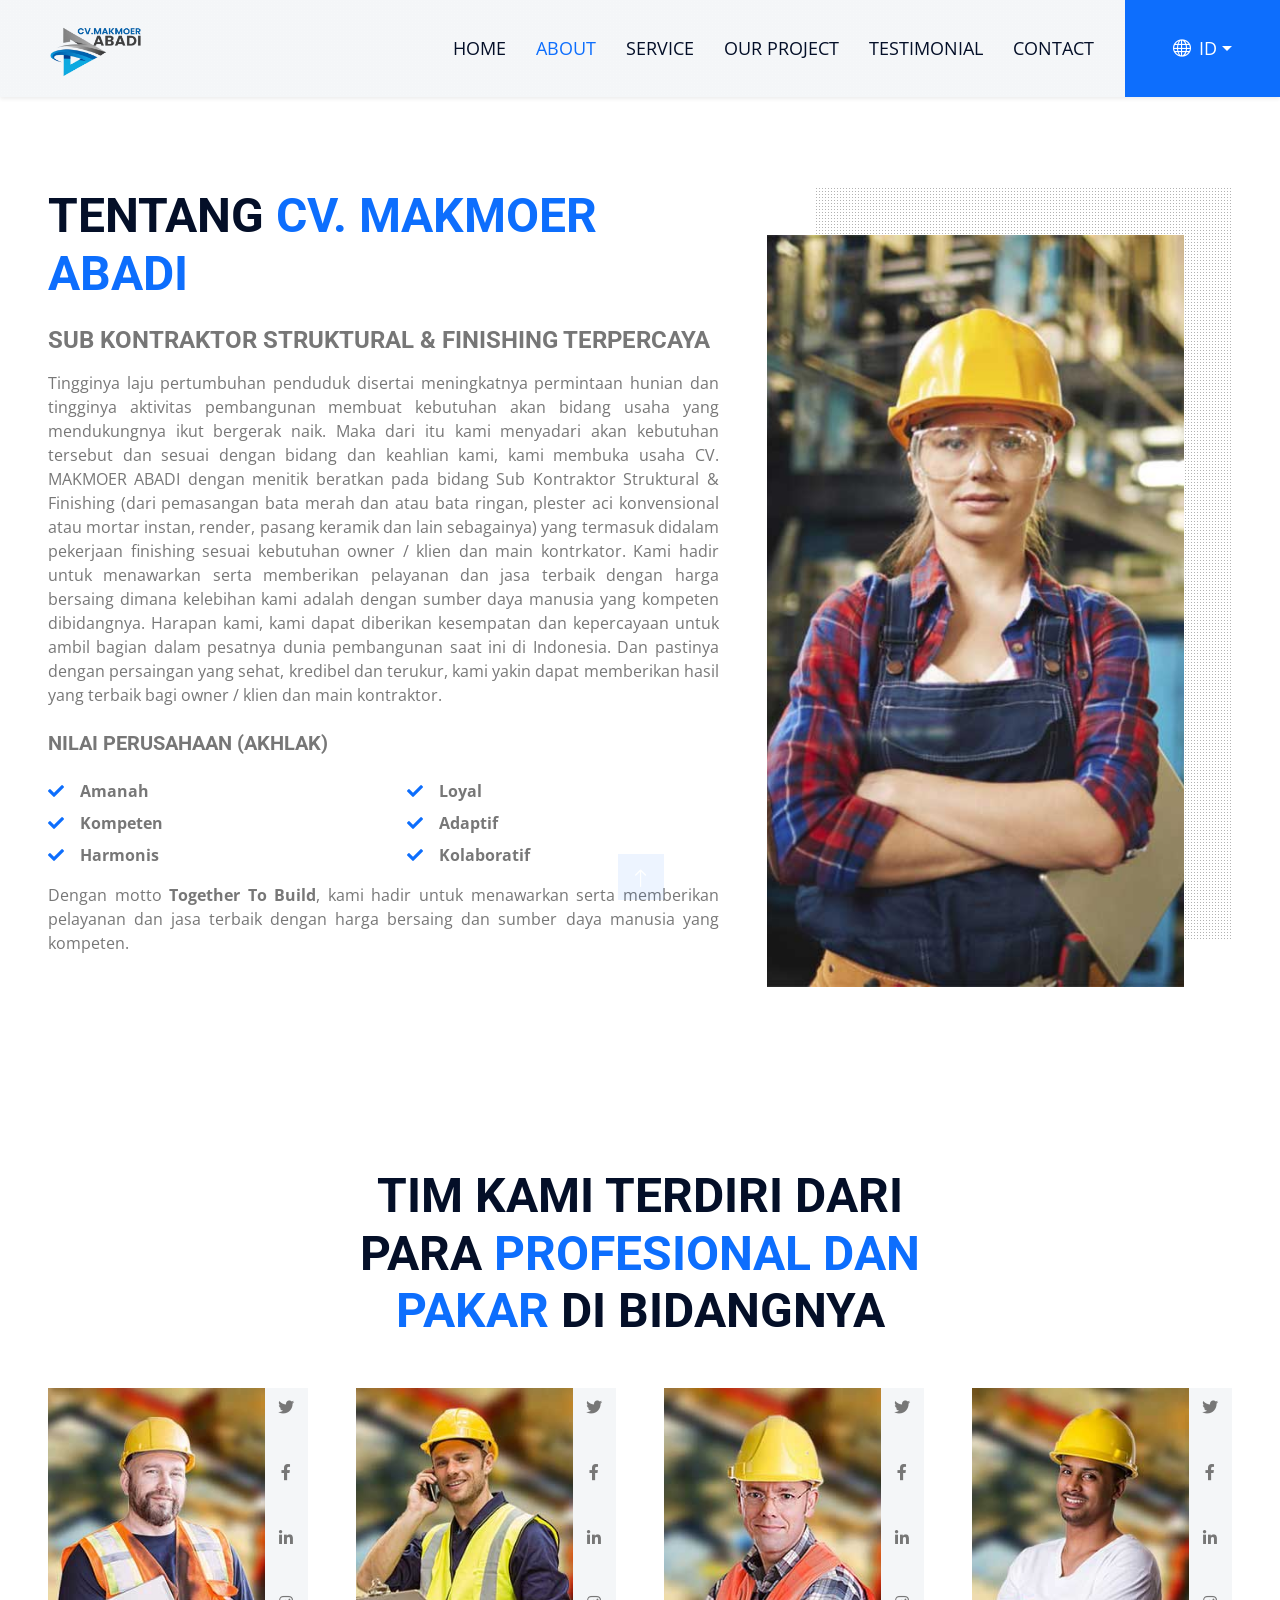
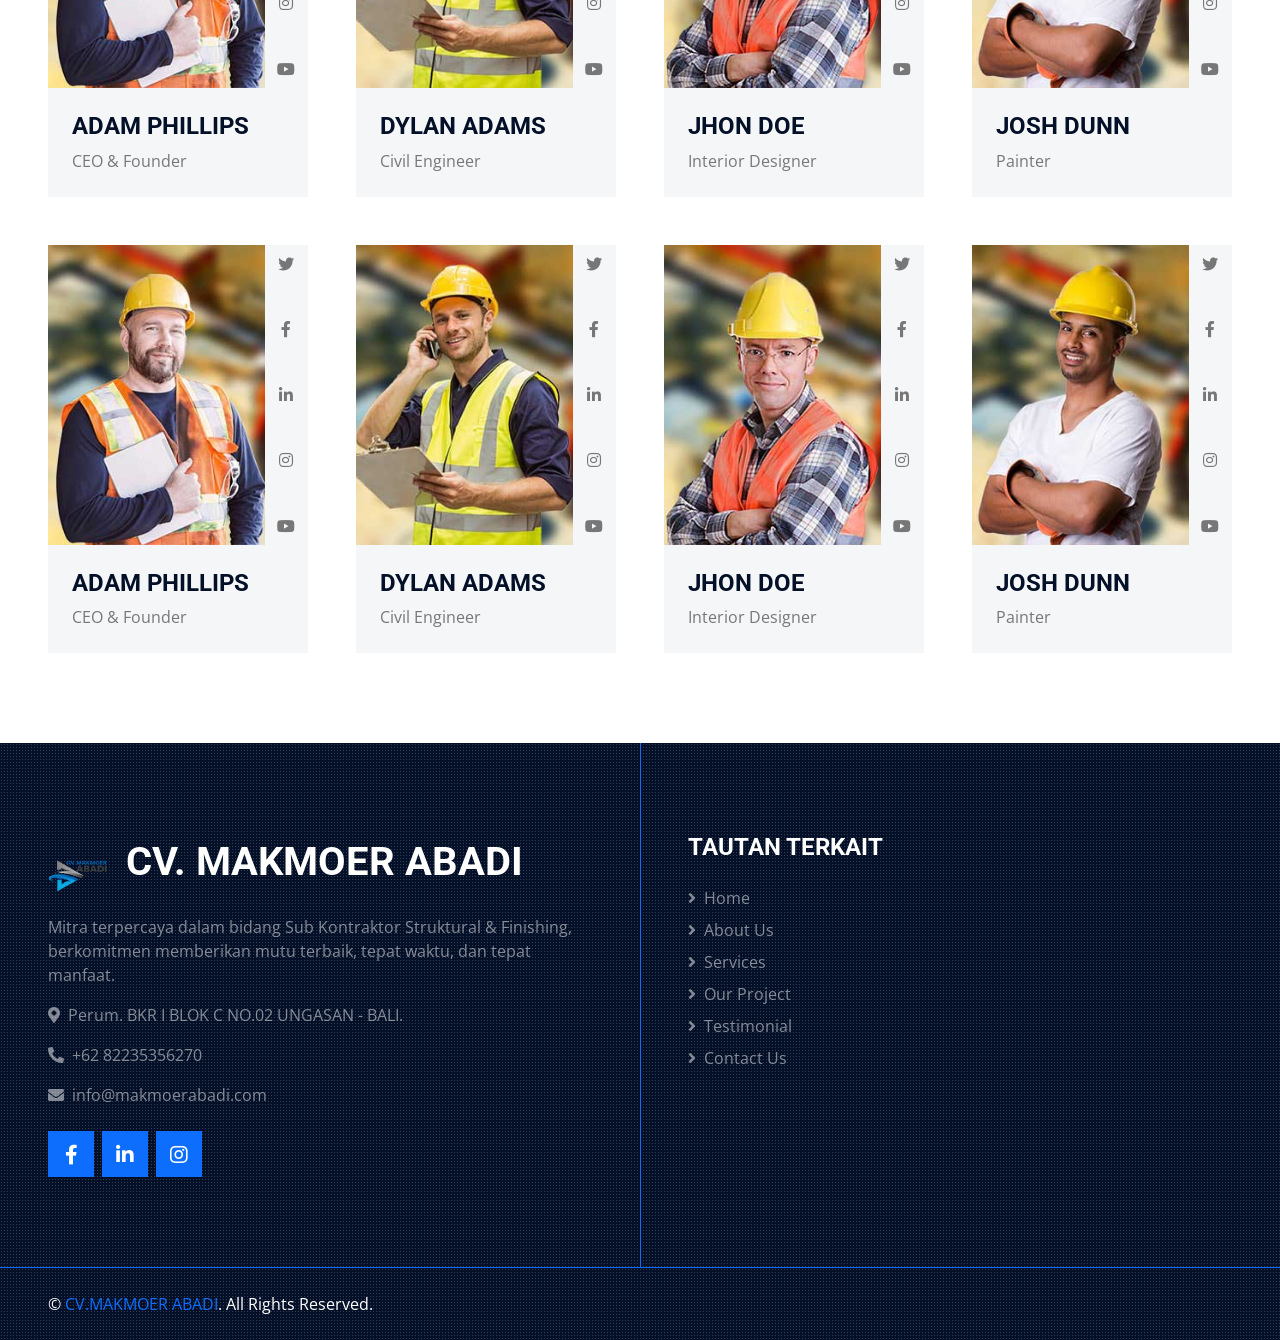
==== about.html @ 1a4a8485 "firt commit" ====
<!DOCTYPE html>
<html lang="en">

<head>
    <meta charset="utf-8">
    <title>WEBUILD -  Construction Company Website Template Free</title>
    <meta content="width=device-width, initial-scale=1.0" name="viewport">
    <meta content="Free HTML Templates" name="keywords">
    <meta content="Free HTML Templates" name="description">

    <!-- Favicon -->
    <link href="img/favicon.ico" rel="icon">

    <!-- Google Web Fonts -->
    <link rel="preconnect" href="https://fonts.gstatic.com">
    <link href="https://fonts.googleapis.com/css2?family=Open+Sans:wght@400;600&family=Roboto:wght@500;700&display=swap" rel="stylesheet"> 

    <!-- Icon Font Stylesheet -->
    <link href="https://cdnjs.cloudflare.com/ajax/libs/font-awesome/5.15.0/css/all.min.css" rel="stylesheet">
    <link href="https://cdn.jsdelivr.net/npm/bootstrap-icons@1.4.1/font/bootstrap-icons.css" rel="stylesheet">

    <!-- Libraries Stylesheet -->
    <link href="lib/owlcarousel/assets/owl.carousel.min.css" rel="stylesheet">
    <link href="lib/tempusdominus/css/tempusdominus-bootstrap-4.min.css" rel="stylesheet" />
    <link href="lib/lightbox/css/lightbox.min.css" rel="stylesheet">

    <!-- Customized Bootstrap Stylesheet -->
    <link href="css/bootstrap.min.css" rel="stylesheet">

    <!-- Template Stylesheet -->
    <link href="css/style.css" rel="stylesheet">
</head>

<body>
    <!-- Navbar Start -->
    <div class="container-fluid sticky-top bg-light bg-light-radial shadow-sm px-5 pe-lg-0">
        <nav class="navbar navbar-expand-lg bg-light bg-light-radial navbar-light py-3 py-lg-0">
            <a href="index.html" class="navbar-brand">
                <img src="img/logo.png" alt="Logo CV. MAKMOER ABADI" style="max-height: 80px; padding: 1px; border-radius: 2px;">
            </a>
            <button class="navbar-toggler" type="button" data-bs-toggle="collapse" data-bs-target="#navbarCollapse">
                <span class="navbar-toggler-icon"></span>
            </button>
            <div class="collapse navbar-collapse" id="navbarCollapse">
                <div class="navbar-nav ms-auto py-0">
                    <a href="index.html" class="nav-item nav-link">Home</a>
                    <a href="about.html" class="nav-item nav-link active">About</a>
                    <a href="service.html" class="nav-item nav-link">Service</a>
                    <a href="project.html" class="nav-item nav-link">Our Project</a>
                    <a href="testimonial.html" class="nav-item nav-link">Testimonial</a>
                    <a href="contact.html" class="nav-item nav-link">Contact</a>
                    <div class="nav-item dropdown ms-lg-3">
                        <a href="#" class="nav-link dropdown-toggle bg-primary text-white px-2 px-lg-5 mt-2 mt-lg-0 d-flex align-items-center justify-content-start justify-content-lg-center" data-bs-toggle="dropdown" style="display: flex; align-items: center; height: 100%;">
                            <i class="bi bi-globe me-2"></i> <span id="active-lang">ID</span>
                        </a>
                        <div class="dropdown-menu dropdown-menu-end m-0">
                            <!-- Fungsi onclick akan memicu JavaScript di bawah -->
                            <a href="javascript:void(0);" class="dropdown-item" onclick="restoreOriginal('ID')">ID - Indonesia</a>
                            <a href="javascript:void(0);" class="dropdown-item" onclick="translateToEnglish('EN')">EN - English</a>
                        </div>
                    </div>
                </div>
            </div>
        </nav>
    </div>
    <!-- Navbar End -->


    <!-- About Start -->
    <div class="container-fluid py-6 px-5">
        <div class="row g-5">
            <div class="col-lg-7">
                <h1 class="display-5 text-uppercase mb-4">TENTANG <span class="text-primary d-block d-md-inline">CV. MAKMOER ABADI</span></h1>
                <h4 class="text-uppercase mb-3 text-body">Sub Kontraktor Struktural & Finishing Terpercaya</h4>
                <p style="text-align: justify;">Tingginya laju pertumbuhan penduduk disertai meningkatnya permintaan hunian dan tingginya
                    aktivitas pembangunan membuat kebutuhan akan bidang usaha yang mendukungnya ikut
                    bergerak naik. Maka dari itu kami menyadari akan kebutuhan tersebut dan sesuai dengan bidang
                    dan keahlian kami, kami membuka usaha CV. MAKMOER ABADI dengan menitik beratkan pada
                    bidang Sub Kontraktor Struktural & Finishing (dari pemasangan bata merah dan atau bata
                    ringan, plester aci konvensional atau mortar instan, render, pasang keramik dan lain sebagainya)
                    yang termasuk didalam pekerjaan finishing sesuai kebutuhan owner / klien dan main kontrkator.
                    Kami hadir untuk menawarkan serta memberikan pelayanan dan jasa terbaik dengan harga
                    bersaing dimana kelebihan kami adalah dengan sumber daya manusia yang kompeten
                    dibidangnya. Harapan kami, kami dapat diberikan kesempatan dan kepercayaan untuk ambil
                    bagian dalam pesatnya dunia pembangunan saat ini di Indonesia. Dan pastinya dengan
                    persaingan yang sehat, kredibel dan terukur, kami yakin dapat memberikan hasil yang terbaik
                    bagi owner / klien dan main kontraktor.</p>
                <h5 class="text-uppercase mb-3 mt-4 text-body">Nilai Perusahaan (AKHLAK)</h5>
                <div class="row gx-5 py-2">
                    <div class="col-sm-6 mb-2">
                        <p class="fw-bold mb-2"><i class="fa fa-check text-primary me-3"></i>Amanah</p>
                        <p class="fw-bold mb-2"><i class="fa fa-check text-primary me-3"></i>Kompeten</p>
                        <p class="fw-bold mb-2"><i class="fa fa-check text-primary me-3"></i>Harmonis</p>
                    </div>
                    <div class="col-sm-6 mb-2">
                        <p class="fw-bold mb-2"><i class="fa fa-check text-primary me-3"></i>Loyal</p>
                        <p class="fw-bold mb-2"><i class="fa fa-check text-primary me-3"></i>Adaptif</p>
                        <p class="fw-bold mb-2"><i class="fa fa-check text-primary me-3"></i>Kolaboratif</p>
                    </div>
                    <p class="mb-4" style="text-align: justify;">Dengan motto <strong>Together To Build</strong>, kami hadir untuk menawarkan serta memberikan pelayanan dan jasa terbaik dengan harga bersaing dan sumber daya manusia yang kompeten.</p>
                </div>
            </div>
            <div class="col-lg-5 pb-5" style="min-height: 400px;">
                <div class="position-relative bg-dark-radial h-100 ms-5">
                    <img class="position-absolute w-100 h-100 mt-5 ms-n5" src="img/about.jpg" style="object-fit: cover;">
                </div>
            </div>
        </div>
    </div>
    <!-- About End -->


    <!-- Team Start -->
    <div class="container-fluid py-6 px-5">
        <div class="text-center mx-auto mb-5" style="max-width: 600px;">
            <h1 class="display-5 text-uppercase mb-4">Tim Kami Terdiri dari Para <span class="text-primary">Profesional dan Pakar</span> di Bidangnya</h1>
        </div>
        <div class="row g-5">
            <div class="col-xl-3 col-lg-4 col-md-6">
                <div class="row g-0">
                    <div class="col-10" style="min-height: 300px;">
                        <div class="position-relative h-100">
                            <img class="position-absolute w-100 h-100" src="img/team-1.jpg" style="object-fit: cover;">
                        </div>
                    </div>
                    <div class="col-2">
                        <div class="h-100 d-flex flex-column align-items-center justify-content-between bg-light">
                            <a class="btn" href="#"><i class="fab fa-twitter"></i></a>
                            <a class="btn" href="#"><i class="fab fa-facebook-f"></i></a>
                            <a class="btn" href="#"><i class="fab fa-linkedin-in"></i></a>
                            <a class="btn" href="#"><i class="fab fa-instagram"></i></a>
                            <a class="btn" href="#"><i class="fab fa-youtube"></i></a>
                        </div>
                    </div>
                    <div class="col-12">
                        <div class="bg-light p-4">
                            <h4 class="text-uppercase">Adam Phillips</h4>
                            <span>CEO & Founder</span>
                        </div>
                    </div>
                </div>
            </div>
            <div class="col-xl-3 col-lg-4 col-md-6">
                <div class="row g-0">
                    <div class="col-10" style="min-height: 300px;">
                        <div class="position-relative h-100">
                            <img class="position-absolute w-100 h-100" src="img/team-2.jpg" style="object-fit: cover;">
                        </div>
                    </div>
                    <div class="col-2">
                        <div class="h-100 d-flex flex-column align-items-center justify-content-between bg-light">
                            <a class="btn" href="#"><i class="fab fa-twitter"></i></a>
                            <a class="btn" href="#"><i class="fab fa-facebook-f"></i></a>
                            <a class="btn" href="#"><i class="fab fa-linkedin-in"></i></a>
                            <a class="btn" href="#"><i class="fab fa-instagram"></i></a>
                            <a class="btn" href="#"><i class="fab fa-youtube"></i></a>
                        </div>
                    </div>
                    <div class="col-12">
                        <div class="bg-light p-4">
                            <h4 class="text-uppercase">Dylan Adams</h4>
                            <span>Civil Engineer</span>
                        </div>
                    </div>
                </div>
            </div>
            <div class="col-xl-3 col-lg-4 col-md-6">
                <div class="row g-0">
                    <div class="col-10" style="min-height: 300px;">
                        <div class="position-relative h-100">
                            <img class="position-absolute w-100 h-100" src="img/team-3.jpg" style="object-fit: cover;">
                        </div>
                    </div>
                    <div class="col-2">
                        <div class="h-100 d-flex flex-column align-items-center justify-content-between bg-light">
                            <a class="btn" href="#"><i class="fab fa-twitter"></i></a>
                            <a class="btn" href="#"><i class="fab fa-facebook-f"></i></a>
                            <a class="btn" href="#"><i class="fab fa-linkedin-in"></i></a>
                            <a class="btn" href="#"><i class="fab fa-instagram"></i></a>
                            <a class="btn" href="#"><i class="fab fa-youtube"></i></a>
                        </div>
                    </div>
                    <div class="col-12">
                        <div class="bg-light p-4">
                            <h4 class="text-uppercase">Jhon Doe</h4>
                            <span>Interior Designer</span>
                        </div>
                    </div>
                </div>
            </div>
            <div class="col-xl-3 col-lg-4 col-md-6">
                <div class="row g-0">
                    <div class="col-10" style="min-height: 300px;">
                        <div class="position-relative h-100">
                            <img class="position-absolute w-100 h-100" src="img/team-4.jpg" style="object-fit: cover;">
                        </div>
                    </div>
                    <div class="col-2">
                        <div class="h-100 d-flex flex-column align-items-center justify-content-between bg-light">
                            <a class="btn" href="#"><i class="fab fa-twitter"></i></a>
                            <a class="btn" href="#"><i class="fab fa-facebook-f"></i></a>
                            <a class="btn" href="#"><i class="fab fa-linkedin-in"></i></a>
                            <a class="btn" href="#"><i class="fab fa-instagram"></i></a>
                            <a class="btn" href="#"><i class="fab fa-youtube"></i></a>
                        </div>
                    </div>
                    <div class="col-12">
                        <div class="bg-light p-4">
                            <h4 class="text-uppercase">Josh Dunn</h4>
                            <span>Painter</span>
                        </div>
                    </div>
                </div>
            </div>
            <div class="col-xl-3 col-lg-4 col-md-6">
                <div class="row g-0">
                    <div class="col-10" style="min-height: 300px;">
                        <div class="position-relative h-100">
                            <img class="position-absolute w-100 h-100" src="img/team-1.jpg" style="object-fit: cover;">
                        </div>
                    </div>
                    <div class="col-2">
                        <div class="h-100 d-flex flex-column align-items-center justify-content-between bg-light">
                            <a class="btn" href="#"><i class="fab fa-twitter"></i></a>
                            <a class="btn" href="#"><i class="fab fa-facebook-f"></i></a>
                            <a class="btn" href="#"><i class="fab fa-linkedin-in"></i></a>
                            <a class="btn" href="#"><i class="fab fa-instagram"></i></a>
                            <a class="btn" href="#"><i class="fab fa-youtube"></i></a>
                        </div>
                    </div>
                    <div class="col-12">
                        <div class="bg-light p-4">
                            <h4 class="text-uppercase">Adam Phillips</h4>
                            <span>CEO & Founder</span>
                        </div>
                    </div>
                </div>
            </div>
            <div class="col-xl-3 col-lg-4 col-md-6">
                <div class="row g-0">
                    <div class="col-10" style="min-height: 300px;">
                        <div class="position-relative h-100">
                            <img class="position-absolute w-100 h-100" src="img/team-2.jpg" style="object-fit: cover;">
                        </div>
                    </div>
                    <div class="col-2">
                        <div class="h-100 d-flex flex-column align-items-center justify-content-between bg-light">
                            <a class="btn" href="#"><i class="fab fa-twitter"></i></a>
                            <a class="btn" href="#"><i class="fab fa-facebook-f"></i></a>
                            <a class="btn" href="#"><i class="fab fa-linkedin-in"></i></a>
                            <a class="btn" href="#"><i class="fab fa-instagram"></i></a>
                            <a class="btn" href="#"><i class="fab fa-youtube"></i></a>
                        </div>
                    </div>
                    <div class="col-12">
                        <div class="bg-light p-4">
                            <h4 class="text-uppercase">Dylan Adams</h4>
                            <span>Civil Engineer</span>
                        </div>
                    </div>
                </div>
            </div>
            <div class="col-xl-3 col-lg-4 col-md-6">
                <div class="row g-0">
                    <div class="col-10" style="min-height: 300px;">
                        <div class="position-relative h-100">
                            <img class="position-absolute w-100 h-100" src="img/team-3.jpg" style="object-fit: cover;">
                        </div>
                    </div>
                    <div class="col-2">
                        <div class="h-100 d-flex flex-column align-items-center justify-content-between bg-light">
                            <a class="btn" href="#"><i class="fab fa-twitter"></i></a>
                            <a class="btn" href="#"><i class="fab fa-facebook-f"></i></a>
                            <a class="btn" href="#"><i class="fab fa-linkedin-in"></i></a>
                            <a class="btn" href="#"><i class="fab fa-instagram"></i></a>
                            <a class="btn" href="#"><i class="fab fa-youtube"></i></a>
                        </div>
                    </div>
                    <div class="col-12">
                        <div class="bg-light p-4">
                            <h4 class="text-uppercase">Jhon Doe</h4>
                            <span>Interior Designer</span>
                        </div>
                    </div>
                </div>
            </div>
            <div class="col-xl-3 col-lg-4 col-md-6">
                <div class="row g-0">
                    <div class="col-10" style="min-height: 300px;">
                        <div class="position-relative h-100">
                            <img class="position-absolute w-100 h-100" src="img/team-4.jpg" style="object-fit: cover;">
                        </div>
                    </div>
                    <div class="col-2">
                        <div class="h-100 d-flex flex-column align-items-center justify-content-between bg-light">
                            <a class="btn" href="#"><i class="fab fa-twitter"></i></a>
                            <a class="btn" href="#"><i class="fab fa-facebook-f"></i></a>
                            <a class="btn" href="#"><i class="fab fa-linkedin-in"></i></a>
                            <a class="btn" href="#"><i class="fab fa-instagram"></i></a>
                            <a class="btn" href="#"><i class="fab fa-youtube"></i></a>
                        </div>
                    </div>
                    <div class="col-12">
                        <div class="bg-light p-4">
                            <h4 class="text-uppercase">Josh Dunn</h4>
                            <span>Painter</span>
                        </div>
                    </div>
                </div>
            </div>
        </div>
    </div>
    <!-- Team End -->
    

    <!-- Footer Start -->
    <div class="footer container-fluid position-relative bg-dark bg-light-radial text-white-50 py-6 px-5">
        <div class="row g-5">
            <div class="col-lg-6 pe-lg-5">
                <a href="index.html" class="navbar-brand d-flex align-items-center">
                    <img src="img/logo.png" class="me-2 me-lg-3" alt="Logo CV. Makmoer Abadi" style="max-height: 50px; max-height: lg-100px; border-radius: 2px;">
                    <h1 class="text-white text-uppercase mb-4">CV. MAKMOER ABADI</h1>
                </a>
                <p>Mitra terpercaya dalam bidang Sub Kontraktor Struktural & Finishing, berkomitmen memberikan mutu terbaik, tepat waktu, dan tepat manfaat.</p>
                <p><i class="fa fa-map-marker-alt me-2"></i>Perum. BKR I BLOK C NO.02 UNGASAN - BALI.</p>
                <p><i class="fa fa-phone-alt me-2"></i>+62 82235356270</p>
                <p><i class="fa fa-envelope me-2"></i>info@makmoerabadi.com</p>
                <div class="d-flex justify-content-start mt-4">
                    <a class="btn btn-lg btn-primary btn-lg-square rounded-0 me-2" href="#"><i class="fab fa-facebook-f"></i></a>
                    <a class="btn btn-lg btn-primary btn-lg-square rounded-0 me-2" href="#"><i class="fab fa-linkedin-in"></i></a>
                    <a class="btn btn-lg btn-primary btn-lg-square rounded-0" href="#"><i class="fab fa-instagram"></i></a>
                </div>
            </div>
            <div class="col-lg-6 ps-lg-5">
                <div class="row g-5">
                    <div class="col-sm-6">
                        <h4 class="text-white text-uppercase mb-4">Tautan Terkait</h4>
                        <div class="d-flex flex-column justify-content-start">
                            <a class="text-white-50 mb-2" href="index.html"><i class="fa fa-angle-right me-2"></i>Home</a>
                            <a class="text-white-50 mb-2" href="about.html"><i class="fa fa-angle-right me-2"></i>About Us</a>
                            <a class="text-white-50 mb-2" href="service.html"><i class="fa fa-angle-right me-2"></i>Services</a>
                            <a class="text-white-50 mb-2" href="project.html"><i class="fa fa-angle-right me-2"></i>Our Project</a>
                            <a class="text-white-50 mb-2" href="testimonial.html"><i class="fa fa-angle-right me-2"></i>Testimonial</a>
                            <a class="text-white-50 mb-2" href="contact.html"><i class="fa fa-angle-right me-2"></i>Contact Us</a>
                        </div>
                    </div>
                </div>
            </div>
        </div>
    </div>
    <div class="container-fluid bg-dark bg-light-radial text-white border-top border-primary px-0">
        <div class="d-flex flex-column flex-md-row justify-content-between">
            <div class="py-4 px-5 text-center">
                <p class="mb-0">&copy; <a class="text-primary" >CV.MAKMOER ABADI</a>. All Rights Reserved.</p>
            </div>
        </div>
    </div>
    <!-- Footer End -->


    <!-- Back to Top -->
    <a href="#" class="btn btn-lg btn-primary btn-lg-square back-to-top"><i class="bi bi-arrow-up"></i></a>


    <!-- JavaScript Libraries -->
    <script src="https://code.jquery.com/jquery-3.4.1.min.js"></script>
    <script src="https://cdn.jsdelivr.net/npm/bootstrap@5.0.0/dist/js/bootstrap.bundle.min.js"></script>
    <script src="lib/easing/easing.min.js"></script>
    <script src="lib/waypoints/waypoints.min.js"></script>
    <script src="lib/owlcarousel/owl.carousel.min.js"></script>
    <script src="lib/tempusdominus/js/moment.min.js"></script>
    <script src="lib/tempusdominus/js/moment-timezone.min.js"></script>
    <script src="lib/tempusdominus/js/tempusdominus-bootstrap-4.min.js"></script>
    <script src="lib/isotope/isotope.pkgd.min.js"></script>
    <script src="lib/lightbox/js/lightbox.min.js"></script>

    <!-- Template Javascript -->
    <script src="js/main.js"></script>

    <!-- Wadah Google Translate (Disembunyikan) -->
    <div id="google_translate_element" style="display:none;"></div>

    <script type="text/javascript">
        // Inisialisasi Google Translate
        function googleTranslateElementInit() {
            new google.translate.TranslateElement({
                pageLanguage: 'id', 
                // HANYA sediakan bahasa Inggris (en) sebagai target terjemahan
                includedLanguages: 'en', 
                autoDisplay: false
            }, 'google_translate_element');
        }

        // Fungsi khusus untuk menerjemahkan ke Bahasa Inggris
        function translateToEnglish(langText) {
            document.getElementById('active-lang').innerText = langText;
            
            // Mencari elemen dropdown bawaan Google Translate dan mengubah nilainya ke 'en'
            var selectField = document.querySelector(".goog-te-combo");
            if(selectField) {
                selectField.value = 'en';
                selectField.dispatchEvent(new Event('change'));
            }
        }

        // Fungsi khusus untuk kembali ke Bahasa Indonesia (HTML Asli)
        function restoreOriginal(langText) {
            document.getElementById('active-lang').innerText = langText;
            
            // Cara paling ampuh mereset Google Translate ke HTML asli 
            // adalah dengan menghapus cookie 'googtrans'
            document.cookie = "googtrans=; expires=Thu, 01 Jan 1970 00:00:00 UTC; path=/;";
            document.cookie = "googtrans=; expires=Thu, 01 Jan 1970 00:00:00 UTC; path=/; domain=" + location.hostname + ";";
            
            // Memuat ulang halaman agar kembali bersih tanpa sisa script translate
            window.location.reload();
        }
    </script>

    <!-- Script eksternal Google Translate (Gunakan https agar tidak diblokir CORS) -->
    <script type="text/javascript" src="https://translate.google.com/translate_a/element.js?cb=googleTranslateElementInit"></script>
</body>

</html>
---- css/style.css ----
/********** Template CSS **********/
:root {
    /* --primary: #FD5D14; */
    --primary: #0d6efd;
    --secondary: #FDBE33;
    --light: #F4F6F8;
    --dark: #040F28;
}

.pt-6 {
    padding-top: 90px;
}

.pb-6 {
    padding-bottom: 90px;
}

.py-6 {
    padding-top: 90px;
    padding-bottom: 90px;
}

.btn {
    position: relative;
    font-weight: 600;
    text-transform: uppercase;
    transition: .5s;
}

.btn::after {
    position: absolute;
    content: "";
    width: 0;
    height: 5px;
    bottom: -1px;
    left: 50%;
    background: var(--primary);
    transition: .5s;
}

.btn.btn-primary::after {
    background: var(--dark);
}

.btn:hover::after,
.btn.active::after {
    width: 50%;
    left: 25%;
}

.btn-primary {
    color: #FFFFFF;
}

.btn-square {
    width: 36px;
    height: 36px;
}

.btn-sm-square {
    width: 28px;
    height: 28px;
}

.btn-lg-square {
    width: 46px;
    height: 46px;
}

.btn-square,
.btn-sm-square,
.btn-lg-square {
    padding-left: 0;
    padding-right: 0;
    text-align: center;
}

.back-to-top {
    position: fixed;
    display: none;
    left: 50%;
    bottom: 0;
    margin-left: -22px;
    border-radius: 0;
    z-index: 99;
}

.bg-dark-radial {
    background-image: -webkit-repeating-radial-gradient(center center, rgba(0, 0, 0, 0.3), rgba(0, 0, 0, 0.3) 1px, transparent 1px, transparent 100%);
    background-image: -moz-repeating-radial-gradient(center center, rgba(0, 0, 0, 0.3), rgba(0, 0, 0, 0.3) 1px, transparent 1px, transparent 100%);
    background-image: -ms-repeating-radial-gradient(center center, rgba(0, 0, 0, 0.3), rgba(0, 0, 0, 0.3) 1px, transparent 1px, transparent 100%);
    background-image: -o-repeating-radial-gradient(center center, rgba(0, 0, 0, 0.3), rgba(0, 0, 0, 0.3) 1px, transparent 1px, transparent 100%);
    background-image: repeating-radial-gradient(center center, rgba(0, 0, 0, 0.3), rgba(0, 0, 0, 0.3) 1px, transparent 1px, transparent 100%);
    background-size: 3px 3px;
}

.bg-light-radial {
    background-image: -webkit-repeating-radial-gradient(center center, rgba(256, 256, 256, 0.2), rgba(256, 256, 256, 0.2) 1px, transparent 1px, transparent 100%);
    background-image: -moz-repeating-radial-gradient(center center, rgba(256, 256, 256, 0.2), rgba(256, 256, 256, 0.2) 1px, transparent 1px, transparent 100%);
    background-image: -ms-repeating-radial-gradient(center center, rgba(256, 256, 256, 0.2), rgba(256, 256, 256, 0.2) 1px, transparent 1px, transparent 100%);
    background-image: -o-repeating-radial-gradient(center center, rgba(256, 256, 256, 0.2), rgba(256, 256, 256, 0.2) 1px, transparent 1px, transparent 100%);
    background-image: repeating-radial-gradient(center center, rgba(256, 256, 256, 0.2), rgba(256, 256, 256, 0.2) 1px, transparent 1px, transparent 100%);
    background-size: 3px 3px;
}

.navbar-dark .navbar-nav .nav-link {
    position: relative;
    padding: 35px 15px;
    font-size: 18px;
    text-transform: uppercase;
    color: var(--light);
    outline: none;
    transition: .5s;
}

.navbar-dark .navbar-nav .nav-link:hover,
.navbar-dark .navbar-nav .nav-link.active {
    color: var(--primary);
}

@media (max-width: 991.98px) {
    .navbar-dark .navbar-nav .nav-link  {
        margin-left: 0;
        padding: 10px 0;
    }
}

/* Pengaturan untuk Navbar Light (Background Putih) */
.navbar-light .navbar-nav .nav-link {
    position: relative;
    padding: 35px 15px;
    font-size: 18px;
    text-transform: uppercase;
    color: var(--dark);
    outline: none;
    transition: .5s;
}

.navbar-light .navbar-nav .nav-link:hover,
.navbar-light .navbar-nav .nav-link.active {
    color: var(--primary);
}

@media (max-width: 991.98px) {
    .navbar-light .navbar-nav .nav-link  {
        margin-left: 0;
        padding: 10px 0;
    }
}

.carousel-caption {
    top: 0;
    left: 0;
    right: 0;
    bottom: 0;
    background: rgba(4, 15, 40, .7);
    z-index: 1;
}

@media (max-width: 576px) {
    .carousel-caption h4 {
        font-size: 18px;
        font-weight: 500 !important;
    }

    .carousel-caption h1 {
        font-size: 30px;
        font-weight: 600 !important;
    }
}

.page-header {
    height: 300px;
    display: flex;
    flex-direction: column;
    align-items: center;
    justify-content: center;
    background: linear-gradient(rgba(4, 15, 40, .7), rgba(4, 15, 40, .7)), url(../img/carousel-1.jpg) center center no-repeat;
    background-size: cover;
}

.service-item .service-icon {
    margin-top: -50px;
    width: 100px;
    height: 100px;
    display: flex;
    align-items: center;
    justify-content: center;
    border-radius: 100px;
}

.service-item .service-icon i {
    transition: .2s;
}

.service-item:hover .service-icon i {
    font-size: 60px;
}

.portfolio-item {
    margin-bottom: 60px;
}

.portfolio-title {
    position: absolute;
    display: flex;
    flex-direction: column;
    justify-content: center;
    height: 120px;
    padding: 0 30px;
    right: 30px;
    left: 30px;
    bottom: -60px;
    background: #FFFFFF;
    z-index: 3;
}

.portfolio-btn {
    position: absolute;
    display: inline-block;
    top: 50%;
    left: 50%;
    margin-top: -60px;
    margin-left: -60px;
    font-size: 120px;
    line-height: 0;
    transition: .1s;
    transition-delay: .3s;
    z-index: 2;
    opacity: 0;
}

.portfolio-item:hover .portfolio-btn {
    opacity: 1;
}

.portfolio-box::before,
.portfolio-box::after {
    position: absolute;
    content: "";
    width: 0;
    height: 100%;
    top: 0;
    transition: .5s;
    z-index: 1;
    background: rgba(4, 15, 40, .7);
}

.portfolio-box::before {
    left: 0;
}

.portfolio-box::after {
    right: 0;
}

.portfolio-item:hover .portfolio-box::before {
    left: 0;
    width: 50%;
}

.portfolio-item:hover .portfolio-box::after {
    right: 0;
    width: 50%;
}

@media (min-width: 992px) {
    .testimonial,
    .contact-form {
        margin-left: -90px;
    }
}

@media (min-width: 992px) {
    .footer::after {
        position: absolute;
        content: "";
        width: 1px;
        height: 100%;
        top: 0;
        left: 50%;
        background: var(--primary)
    }
}

.footer-shape::before {
    position: absolute;
    content: "";
    width: 80px;
    height: 100%;
    top: 0;
    left: -40px;
    background: var(--primary);
    transform: skew(40deg);
}

/* Menyembunyikan top bar bawaan Google Translate */
body {
    top: 0 !important;
}
.skiptranslate iframe {
    display: none !important;
    visibility: hidden !important;
}
/* Menghilangkan efek highlight warna kuning dari Google Translate */
font font {
    background-color: transparent !important;
    box-shadow: none !important;
}
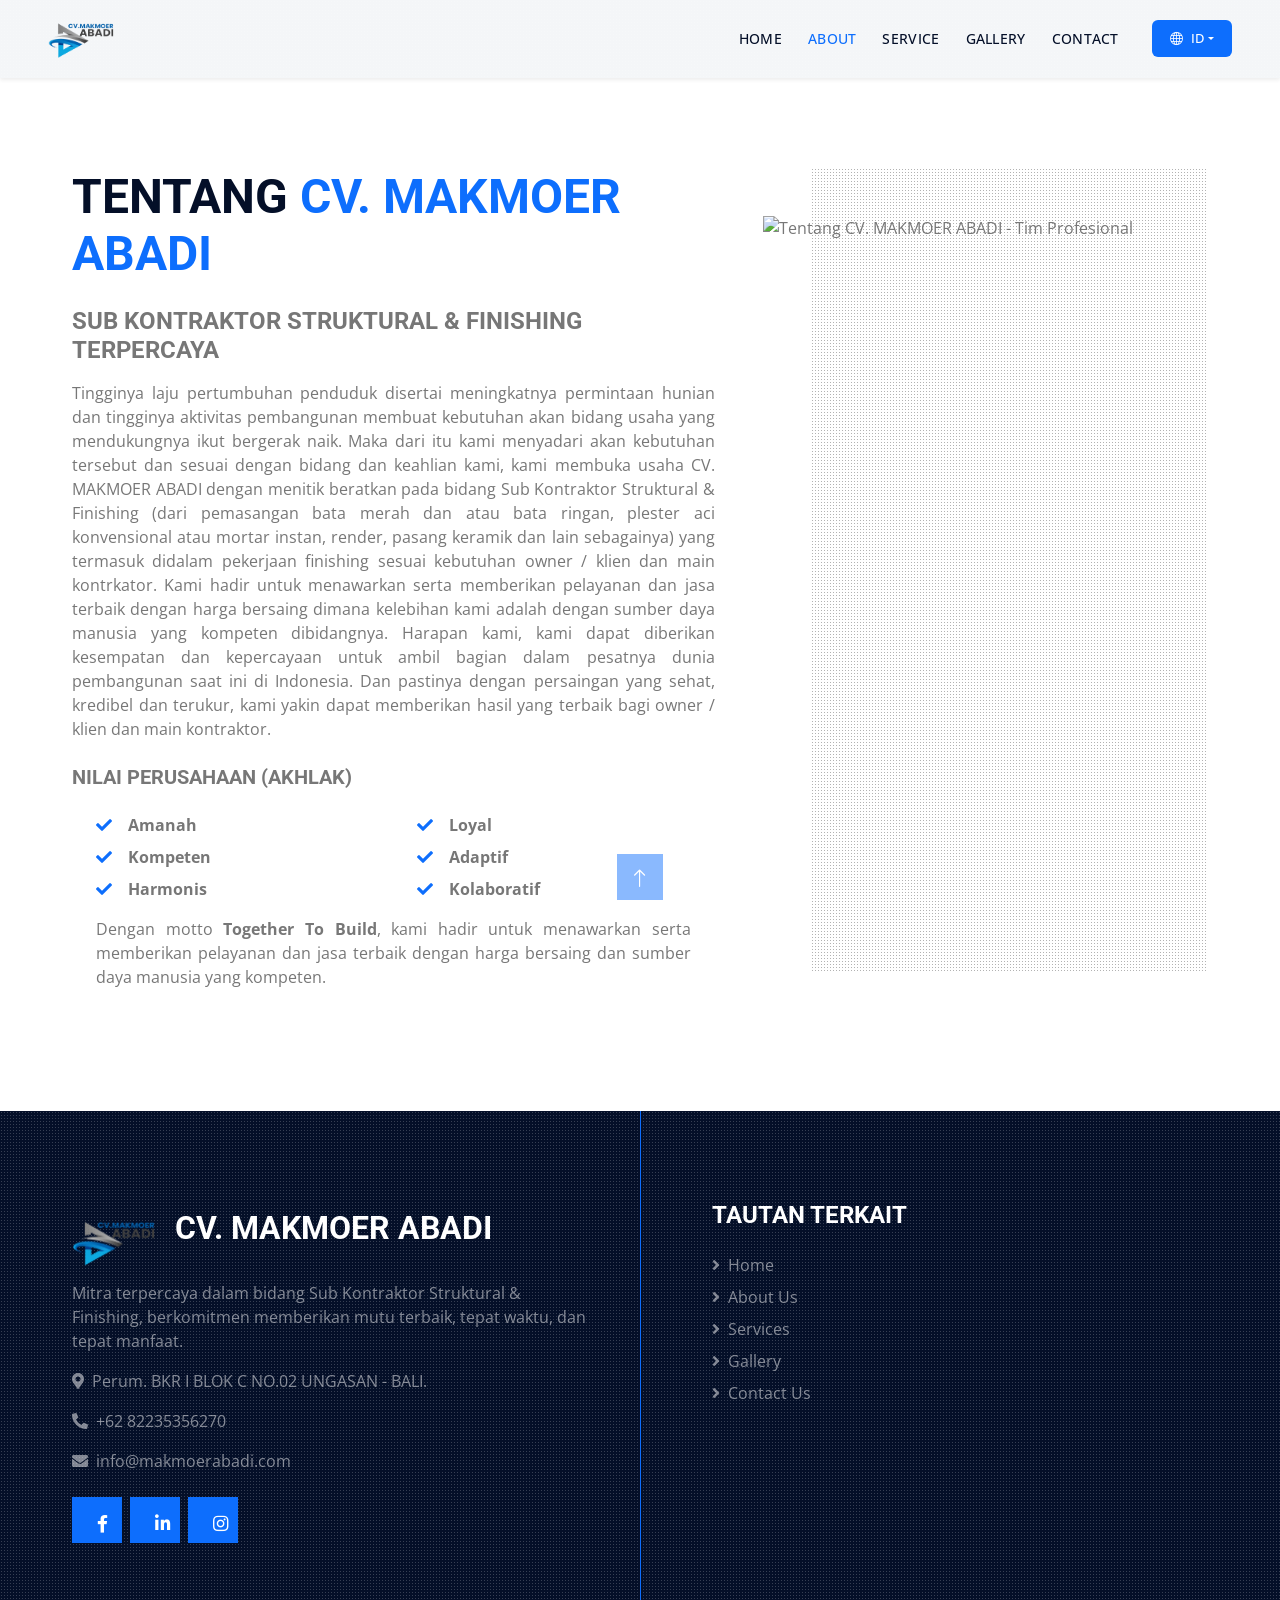
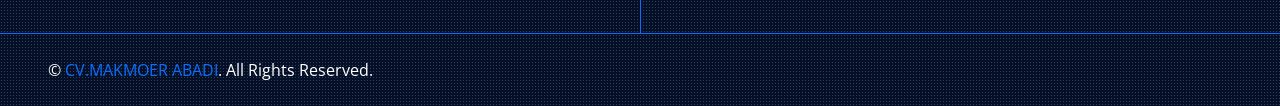
==== commit affac227: "update semua" ====
--- a/about.html
+++ b/about.html
@@ -3,8 +3,8 @@
 
 <head>
     <meta charset="utf-8">
-    <title>WEBUILD -  Construction Company Website Template Free</title>
-    <meta content="width=device-width, initial-scale=1.0" name="viewport">
+    <meta name="viewport" content="width=device-width, initial-scale=1.0, shrink-to-fit=no, maximum-scale=5.0">
+    <title>Tentang Kami - CV. MAKMOER ABADI</title>
     <meta content="Free HTML Templates" name="keywords">
     <meta content="Free HTML Templates" name="description">
 
@@ -33,10 +33,10 @@
 
 <body>
     <!-- Navbar Start -->
-    <div class="container-fluid sticky-top bg-light bg-light-radial shadow-sm px-5 pe-lg-0">
-        <nav class="navbar navbar-expand-lg bg-light bg-light-radial navbar-light py-3 py-lg-0">
+    <div class="container-fluid sticky-top bg-light bg-light-radial shadow-sm px-5">
+        <nav class="navbar navbar-expand-lg bg-light bg-light-radial navbar-light">
             <a href="index.html" class="navbar-brand">
-                <img src="img/logo.png" alt="Logo CV. MAKMOER ABADI" style="max-height: 80px; padding: 1px; border-radius: 2px;">
+                <img src="img/logo.png" alt="Logo CV. MAKMOER ABADI" style="border-radius: 2px;">
             </a>
             <button class="navbar-toggler" type="button" data-bs-toggle="collapse" data-bs-target="#navbarCollapse">
                 <span class="navbar-toggler-icon"></span>
@@ -46,14 +46,13 @@
                     <a href="index.html" class="nav-item nav-link">Home</a>
                     <a href="about.html" class="nav-item nav-link active">About</a>
                     <a href="service.html" class="nav-item nav-link">Service</a>
-                    <a href="project.html" class="nav-item nav-link">Our Project</a>
-                    <a href="testimonial.html" class="nav-item nav-link">Testimonial</a>
+                    <a href="testimonial.html" class="nav-item nav-link">Gallery</a>
                     <a href="contact.html" class="nav-item nav-link">Contact</a>
-                    <div class="nav-item dropdown ms-lg-3">
-                        <a href="#" class="nav-link dropdown-toggle bg-primary text-white px-2 px-lg-5 mt-2 mt-lg-0 d-flex align-items-center justify-content-start justify-content-lg-center" data-bs-toggle="dropdown" style="display: flex; align-items: center; height: 100%;">
-                            <i class="bi bi-globe me-2"></i> <span id="active-lang">ID</span>
+                    <div class="nav-item dropdown">
+                        <a href="#" class="nav-link dropdown-toggle bg-primary text-white mt-2 mt-lg-0 align-items-center justify-content-start justify-content-lg-center" data-bs-toggle="dropdown" style="display: inline-flex;">
+                            <i class="bi bi-globe me-2"></i><span id="active-lang">ID</span>
                         </a>
-                        <div class="dropdown-menu dropdown-menu-end m-0">
+                        <div class="dropdown-menu dropdown-menu-end">
                             <!-- Fungsi onclick akan memicu JavaScript di bawah -->
                             <a href="javascript:void(0);" class="dropdown-item" onclick="restoreOriginal('ID')">ID - Indonesia</a>
                             <a href="javascript:void(0);" class="dropdown-item" onclick="translateToEnglish('EN')">EN - English</a>
@@ -102,224 +101,20 @@
             </div>
             <div class="col-lg-5 pb-5" style="min-height: 400px;">
                 <div class="position-relative bg-dark-radial h-100 ms-5">
-                    <img class="position-absolute w-100 h-100 mt-5 ms-n5" src="img/about.jpg" style="object-fit: cover;">
+                    <img class="position-absolute w-100 h-100 mt-5 ms-n5" src="https://coresg-normal.trae.ai/api/ide/v1/text_to_image?prompt=Two%20Indonesian%20asian%20male%20construction%20company%20owner%20and%20engineer%20portrait%20faces%20in%20modern%20office%20meeting%20room%20discussing%20building%20project%20blueprint%20on%20desk%20wearing%20smart%20casual%20shirt%20and%20hardhat%20helmet%20professional%20realistic%20photography%20natural%20lighting%20confident%20smile%20Southeast%20Asian%20faces&image_size=portrait_4_3" alt="Tentang CV. MAKMOER ABADI - Tim Profesional" style="object-fit: cover; object-position: top center;">
                 </div>
             </div>
         </div>
     </div>
-    <!-- About End -->
-
-
-    <!-- Team Start -->
-    <div class="container-fluid py-6 px-5">
-        <div class="text-center mx-auto mb-5" style="max-width: 600px;">
-            <h1 class="display-5 text-uppercase mb-4">Tim Kami Terdiri dari Para <span class="text-primary">Profesional dan Pakar</span> di Bidangnya</h1>
-        </div>
-        <div class="row g-5">
-            <div class="col-xl-3 col-lg-4 col-md-6">
-                <div class="row g-0">
-                    <div class="col-10" style="min-height: 300px;">
-                        <div class="position-relative h-100">
-                            <img class="position-absolute w-100 h-100" src="img/team-1.jpg" style="object-fit: cover;">
-                        </div>
-                    </div>
-                    <div class="col-2">
-                        <div class="h-100 d-flex flex-column align-items-center justify-content-between bg-light">
-                            <a class="btn" href="#"><i class="fab fa-twitter"></i></a>
-                            <a class="btn" href="#"><i class="fab fa-facebook-f"></i></a>
-                            <a class="btn" href="#"><i class="fab fa-linkedin-in"></i></a>
-                            <a class="btn" href="#"><i class="fab fa-instagram"></i></a>
-                            <a class="btn" href="#"><i class="fab fa-youtube"></i></a>
-                        </div>
-                    </div>
-                    <div class="col-12">
-                        <div class="bg-light p-4">
-                            <h4 class="text-uppercase">Adam Phillips</h4>
-                            <span>CEO & Founder</span>
-                        </div>
-                    </div>
-                </div>
-            </div>
-            <div class="col-xl-3 col-lg-4 col-md-6">
-                <div class="row g-0">
-                    <div class="col-10" style="min-height: 300px;">
-                        <div class="position-relative h-100">
-                            <img class="position-absolute w-100 h-100" src="img/team-2.jpg" style="object-fit: cover;">
-                        </div>
-                    </div>
-                    <div class="col-2">
-                        <div class="h-100 d-flex flex-column align-items-center justify-content-between bg-light">
-                            <a class="btn" href="#"><i class="fab fa-twitter"></i></a>
-                            <a class="btn" href="#"><i class="fab fa-facebook-f"></i></a>
-                            <a class="btn" href="#"><i class="fab fa-linkedin-in"></i></a>
-                            <a class="btn" href="#"><i class="fab fa-instagram"></i></a>
-                            <a class="btn" href="#"><i class="fab fa-youtube"></i></a>
-                        </div>
-                    </div>
-                    <div class="col-12">
-                        <div class="bg-light p-4">
-                            <h4 class="text-uppercase">Dylan Adams</h4>
-                            <span>Civil Engineer</span>
-                        </div>
-                    </div>
-                </div>
-            </div>
-            <div class="col-xl-3 col-lg-4 col-md-6">
-                <div class="row g-0">
-                    <div class="col-10" style="min-height: 300px;">
-                        <div class="position-relative h-100">
-                            <img class="position-absolute w-100 h-100" src="img/team-3.jpg" style="object-fit: cover;">
-                        </div>
-                    </div>
-                    <div class="col-2">
-                        <div class="h-100 d-flex flex-column align-items-center justify-content-between bg-light">
-                            <a class="btn" href="#"><i class="fab fa-twitter"></i></a>
-                            <a class="btn" href="#"><i class="fab fa-facebook-f"></i></a>
-                            <a class="btn" href="#"><i class="fab fa-linkedin-in"></i></a>
-                            <a class="btn" href="#"><i class="fab fa-instagram"></i></a>
-                            <a class="btn" href="#"><i class="fab fa-youtube"></i></a>
-                        </div>
-                    </div>
-                    <div class="col-12">
-                        <div class="bg-light p-4">
-                            <h4 class="text-uppercase">Jhon Doe</h4>
-                            <span>Interior Designer</span>
-                        </div>
-                    </div>
-                </div>
-            </div>
-            <div class="col-xl-3 col-lg-4 col-md-6">
-                <div class="row g-0">
-                    <div class="col-10" style="min-height: 300px;">
-                        <div class="position-relative h-100">
-                            <img class="position-absolute w-100 h-100" src="img/team-4.jpg" style="object-fit: cover;">
-                        </div>
-                    </div>
-                    <div class="col-2">
-                        <div class="h-100 d-flex flex-column align-items-center justify-content-between bg-light">
-                            <a class="btn" href="#"><i class="fab fa-twitter"></i></a>
-                            <a class="btn" href="#"><i class="fab fa-facebook-f"></i></a>
-                            <a class="btn" href="#"><i class="fab fa-linkedin-in"></i></a>
-                            <a class="btn" href="#"><i class="fab fa-instagram"></i></a>
-                            <a class="btn" href="#"><i class="fab fa-youtube"></i></a>
-                        </div>
-                    </div>
-                    <div class="col-12">
-                        <div class="bg-light p-4">
-                            <h4 class="text-uppercase">Josh Dunn</h4>
-                            <span>Painter</span>
-                        </div>
-                    </div>
-                </div>
-            </div>
-            <div class="col-xl-3 col-lg-4 col-md-6">
-                <div class="row g-0">
-                    <div class="col-10" style="min-height: 300px;">
-                        <div class="position-relative h-100">
-                            <img class="position-absolute w-100 h-100" src="img/team-1.jpg" style="object-fit: cover;">
-                        </div>
-                    </div>
-                    <div class="col-2">
-                        <div class="h-100 d-flex flex-column align-items-center justify-content-between bg-light">
-                            <a class="btn" href="#"><i class="fab fa-twitter"></i></a>
-                            <a class="btn" href="#"><i class="fab fa-facebook-f"></i></a>
-                            <a class="btn" href="#"><i class="fab fa-linkedin-in"></i></a>
-                            <a class="btn" href="#"><i class="fab fa-instagram"></i></a>
-                            <a class="btn" href="#"><i class="fab fa-youtube"></i></a>
-                        </div>
-                    </div>
-                    <div class="col-12">
-                        <div class="bg-light p-4">
-                            <h4 class="text-uppercase">Adam Phillips</h4>
-                            <span>CEO & Founder</span>
-                        </div>
-                    </div>
-                </div>
-            </div>
-            <div class="col-xl-3 col-lg-4 col-md-6">
-                <div class="row g-0">
-                    <div class="col-10" style="min-height: 300px;">
-                        <div class="position-relative h-100">
-                            <img class="position-absolute w-100 h-100" src="img/team-2.jpg" style="object-fit: cover;">
-                        </div>
-                    </div>
-                    <div class="col-2">
-                        <div class="h-100 d-flex flex-column align-items-center justify-content-between bg-light">
-                            <a class="btn" href="#"><i class="fab fa-twitter"></i></a>
-                            <a class="btn" href="#"><i class="fab fa-facebook-f"></i></a>
-                            <a class="btn" href="#"><i class="fab fa-linkedin-in"></i></a>
-                            <a class="btn" href="#"><i class="fab fa-instagram"></i></a>
-                            <a class="btn" href="#"><i class="fab fa-youtube"></i></a>
-                        </div>
-                    </div>
-                    <div class="col-12">
-                        <div class="bg-light p-4">
-                            <h4 class="text-uppercase">Dylan Adams</h4>
-                            <span>Civil Engineer</span>
-                        </div>
-                    </div>
-                </div>
-            </div>
-            <div class="col-xl-3 col-lg-4 col-md-6">
-                <div class="row g-0">
-                    <div class="col-10" style="min-height: 300px;">
-                        <div class="position-relative h-100">
-                            <img class="position-absolute w-100 h-100" src="img/team-3.jpg" style="object-fit: cover;">
-                        </div>
-                    </div>
-                    <div class="col-2">
-                        <div class="h-100 d-flex flex-column align-items-center justify-content-between bg-light">
-                            <a class="btn" href="#"><i class="fab fa-twitter"></i></a>
-                            <a class="btn" href="#"><i class="fab fa-facebook-f"></i></a>
-                            <a class="btn" href="#"><i class="fab fa-linkedin-in"></i></a>
-                            <a class="btn" href="#"><i class="fab fa-instagram"></i></a>
-                            <a class="btn" href="#"><i class="fab fa-youtube"></i></a>
-                        </div>
-                    </div>
-                    <div class="col-12">
-                        <div class="bg-light p-4">
-                            <h4 class="text-uppercase">Jhon Doe</h4>
-                            <span>Interior Designer</span>
-                        </div>
-                    </div>
-                </div>
-            </div>
-            <div class="col-xl-3 col-lg-4 col-md-6">
-                <div class="row g-0">
-                    <div class="col-10" style="min-height: 300px;">
-                        <div class="position-relative h-100">
-                            <img class="position-absolute w-100 h-100" src="img/team-4.jpg" style="object-fit: cover;">
-                        </div>
-                    </div>
-                    <div class="col-2">
-                        <div class="h-100 d-flex flex-column align-items-center justify-content-between bg-light">
-                            <a class="btn" href="#"><i class="fab fa-twitter"></i></a>
-                            <a class="btn" href="#"><i class="fab fa-facebook-f"></i></a>
-                            <a class="btn" href="#"><i class="fab fa-linkedin-in"></i></a>
-                            <a class="btn" href="#"><i class="fab fa-instagram"></i></a>
-                            <a class="btn" href="#"><i class="fab fa-youtube"></i></a>
-                        </div>
-                    </div>
-                    <div class="col-12">
-                        <div class="bg-light p-4">
-                            <h4 class="text-uppercase">Josh Dunn</h4>
-                            <span>Painter</span>
-                        </div>
-                    </div>
-                </div>
-            </div>
-        </div>
-    </div>
-    <!-- Team End -->
-    
+    <!-- About End -->  
 
     <!-- Footer Start -->
     <div class="footer container-fluid position-relative bg-dark bg-light-radial text-white-50 py-6 px-5">
         <div class="row g-5">
             <div class="col-lg-6 pe-lg-5">
-                <a href="index.html" class="navbar-brand d-flex align-items-center">
-                    <img src="img/logo.png" class="me-2 me-lg-3" alt="Logo CV. Makmoer Abadi" style="max-height: 50px; max-height: lg-100px; border-radius: 2px;">
-                    <h1 class="text-white text-uppercase mb-4">CV. MAKMOER ABADI</h1>
+                <a href="index.html" class="navbar-brand d-flex align-items-center flex-wrap">
+                    <img src="img/logo.png" class="me-2 me-lg-3 mb-2 mb-lg-0" alt="Logo CV. Makmoer Abadi" style="border-radius: 2px;">
+                    <h1 class="text-white text-uppercase mb-0">CV. MAKMOER ABADI</h1>
                 </a>
                 <p>Mitra terpercaya dalam bidang Sub Kontraktor Struktural & Finishing, berkomitmen memberikan mutu terbaik, tepat waktu, dan tepat manfaat.</p>
                 <p><i class="fa fa-map-marker-alt me-2"></i>Perum. BKR I BLOK C NO.02 UNGASAN - BALI.</p>
@@ -339,8 +134,7 @@
                             <a class="text-white-50 mb-2" href="index.html"><i class="fa fa-angle-right me-2"></i>Home</a>
                             <a class="text-white-50 mb-2" href="about.html"><i class="fa fa-angle-right me-2"></i>About Us</a>
                             <a class="text-white-50 mb-2" href="service.html"><i class="fa fa-angle-right me-2"></i>Services</a>
-                            <a class="text-white-50 mb-2" href="project.html"><i class="fa fa-angle-right me-2"></i>Our Project</a>
-                            <a class="text-white-50 mb-2" href="testimonial.html"><i class="fa fa-angle-right me-2"></i>Testimonial</a>
+                            <a class="text-white-50 mb-2" href="testimonial.html"><i class="fa fa-angle-right me-2"></i>Gallery</a>
                             <a class="text-white-50 mb-2" href="contact.html"><i class="fa fa-angle-right me-2"></i>Contact Us</a>
                         </div>
                     </div>
--- a/css/style.css
+++ b/css/style.css
@@ -18,6 +18,88 @@
 .py-6 {
     padding-top: 90px;
     padding-bottom: 90px;
+}
+
+@media (max-width: 767.98px) {
+    .pt-6 {
+        padding-top: 50px;
+    }
+    .pb-6 {
+        padding-bottom: 50px;
+    }
+    .py-6 {
+        padding-top: 50px;
+        padding-bottom: 50px;
+    }
+}
+
+@media (max-width: 575.98px) {
+    .pt-6 {
+        padding-top: 40px;
+    }
+    .pb-6 {
+        padding-bottom: 40px;
+    }
+    .py-6 {
+        padding-top: 40px;
+        padding-bottom: 40px;
+    }
+}
+
+.container-fluid.py-6.px-5,
+.container-fluid.px-5 {
+    padding-left: 1rem;
+    padding-right: 1rem;
+}
+@media (min-width: 576px) {
+    .container-fluid.py-6.px-5,
+    .container-fluid.px-5 {
+        padding-left: 2rem;
+        padding-right: 2rem;
+    }
+}
+@media (min-width: 992px) {
+    .container-fluid.py-6.px-5,
+    .container-fluid.px-5 {
+        padding-left: 3rem;
+        padding-right: 3rem;
+    }
+}
+
+.display-5 {
+    font-size: calc(1.5rem + 2.5vw);
+    line-height: 1.2;
+}
+.display-2 {
+    font-size: calc(1.8rem + 3vw);
+    line-height: 1.1;
+}
+@media (max-width: 575.98px) {
+    .display-5 {
+        font-size: 1.75rem;
+    }
+    .display-2 {
+        font-size: 2rem;
+    }
+}
+@media (min-width: 1200px) {
+    .display-5 {
+        font-size: 3rem;
+    }
+    .display-2 {
+        font-size: 4.5rem;
+    }
+}
+
+h1, h2, h3, h4, h5, h6 {
+    word-break: break-word;
+    overflow-wrap: break-word;
+}
+
+p {
+    overflow-wrap: break-word;
+    word-wrap: break-word;
+    hyphens: auto;
 }
 
 .btn {
@@ -128,12 +210,14 @@
 /* Pengaturan untuk Navbar Light (Background Putih) */
 .navbar-light .navbar-nav .nav-link {
     position: relative;
-    padding: 35px 15px;
-    font-size: 18px;
+    padding: 20px 13px;
+    font-size: 14px;
+    font-weight: 500;
+    letter-spacing: 0.3px;
     text-transform: uppercase;
     color: var(--dark);
     outline: none;
-    transition: .5s;
+    transition: .3s;
 }
 
 .navbar-light .navbar-nav .nav-link:hover,
@@ -145,6 +229,7 @@
     .navbar-light .navbar-nav .nav-link  {
         margin-left: 0;
         padding: 10px 0;
+        font-size: 15px;
     }
 }
 
@@ -308,3 +393,542 @@
     box-shadow: none !important;
 }
 
+/* ========== FIX DROPDOWN TRANSLATE TIDAK BUAT HEADER SCROLL ========== */
+/* Hilangkan overflow auto pada sticky-top container navbar (root cause scroll header) */
+.container-fluid.sticky-top {
+    overflow: visible !important;
+    overflow-x: visible !important;
+    overflow-y: visible !important;
+}
+.container-fluid.sticky-top .navbar {
+    overflow: visible !important;
+}
+.container-fluid.sticky-top .navbar-collapse {
+    overflow: visible !important;
+}
+/* Navbar-collapse mobile: max-height aman + overflow auto HANYA untuk daftar nav links panjang */
+@media (max-width: 991.98px) {
+    .navbar-collapse {
+        max-height: calc(100vh - 90px);
+        overflow-y: auto;
+        overflow-x: hidden;
+        padding-bottom: 8px;
+    }
+    /* Pada mobile, dropdown translate menjadi STATIC di dalam collapse agar tidak memicu scroll parent */
+    .navbar .dropdown-menu {
+        position: static !important;
+        transform: none !important;
+        float: none !important;
+        margin-top: 6px !important;
+        margin-bottom: 6px !important;
+        width: 100%;
+        max-width: 300px;
+        box-shadow: none !important;
+        border: 1px solid #e9ecef;
+    }
+    .navbar .dropdown-menu .dropdown-item {
+        padding-top: 10px;
+        padding-bottom: 10px;
+        white-space: nowrap;
+    }
+    .navbar .nav-item.dropdown {
+        width: 100%;
+    }
+}
+/* Dropdown menu (desktop) kompak & z-index tinggi agar tidak tertutup */
+@media (min-width: 992px) {
+    .navbar .dropdown-menu {
+        z-index: 2000 !important;
+        min-width: 180px;
+    }
+    .navbar .dropdown-toggle.nav-link.bg-primary {
+        white-space: nowrap;
+        cursor: pointer;
+    }
+}
+
+/* ========== RESPONSIVE NAVBAR ========== */
+.navbar-brand img {
+    max-height: 55px;
+    width: auto;
+    transition: max-height 0.3s ease;
+}
+@media (max-width: 991.98px) {
+    .navbar-brand img {
+        max-height: 48px;
+    }
+}
+@media (max-width: 575.98px) {
+    .navbar-brand img {
+        max-height: 40px;
+    }
+}
+@media (max-width: 991.98px) {
+    .navbar-light .navbar-nav .nav-link,
+    .navbar-dark .navbar-nav .nav-link {
+        padding: 12px 0 !important;
+        font-size: 15px;
+    }
+}
+@media (min-width: 992px) {
+    .navbar-light .navbar-nav .nav-link.bg-primary,
+    .navbar-dark .navbar-nav .nav-link.bg-primary {
+        height: auto !important;
+        padding: 8px 18px !important;
+        font-size: 13px !important;
+        border-radius: 6px;
+        margin-left: 8px;
+        line-height: 1.6;
+    }
+}
+.container-fluid.sticky-top.px-5 {
+    padding-left: 0.75rem;
+    padding-right: 0.75rem;
+}
+@media (min-width: 576px) {
+    .container-fluid.sticky-top.px-5 {
+        padding-left: 1rem;
+        padding-right: 1rem;
+    }
+}
+@media (min-width: 992px) {
+    .container-fluid.sticky-top.px-5 {
+        padding-left: 1.75rem;
+        padding-right: 1.75rem;
+    }
+}
+.navbar {
+    padding-top: 0.3rem !important;
+    padding-bottom: 0.3rem !important;
+}
+@media (min-width: 992px) {
+    .navbar {
+        padding-top: 0.4rem !important;
+        padding-bottom: 0.4rem !important;
+    }
+}
+.navbar-nav.ms-auto {
+    align-items: center;
+}
+.navbar .dropdown-menu {
+    margin-top: 4px !important;
+    min-width: 160px;
+    font-size: 14px;
+    border-radius: 6px;
+    box-shadow: 0 6px 18px rgba(0, 0, 0, 0.1);
+}
+.navbar .dropdown-menu .dropdown-item {
+    padding: 8px 16px;
+    font-size: 14px;
+}
+@media (min-width: 992px) {
+    .navbar .dropdown {
+        margin-left: 12px;
+    }
+}
+
+/* ========== RESPONSIVE CAROUSEL ========== */
+.carousel-item {
+    min-height: 400px;
+}
+.carousel-item img {
+    min-height: 400px;
+    max-height: 700px;
+    object-fit: cover;
+}
+@media (max-width: 575.98px) {
+    .carousel-item,
+    .carousel-item img {
+        min-height: 320px;
+        max-height: 450px;
+    }
+    .carousel-caption {
+        padding: 0 1rem !important;
+    }
+    .carousel-caption .p-3 {
+        padding: 0.5rem !important;
+    }
+    .carousel-caption h1.display-2 {
+        font-size: 1.6rem !important;
+        margin-bottom: 1rem !important;
+    }
+    .carousel-caption .btn {
+        padding: 0.6rem 1.2rem !important;
+        font-size: 0.9rem;
+    }
+}
+@media (min-width: 576px) and (max-width: 991.98px) {
+    .carousel-item,
+    .carousel-item img {
+        min-height: 450px;
+        max-height: 550px;
+    }
+    .carousel-caption h1.display-2 {
+        font-size: 2.5rem !important;
+    }
+}
+
+/* ========== RESPONSIVE ABOUT IMAGE ========== */
+@media (max-width: 991.98px) {
+    .col-lg-5.pb-5[style*="min-height"] {
+        min-height: 350px !important;
+    }
+    .position-relative.bg-dark-radial.h-100.ms-5 {
+        margin-left: 1rem !important;
+        margin-right: 1rem !important;
+    }
+    .position-absolute.w-100.h-100.mt-5.ms-n5 {
+        margin-top: 1.5rem !important;
+        margin-left: -1rem !important;
+    }
+}
+@media (max-width: 575.98px) {
+    .col-lg-5.pb-5[style*="min-height"] {
+        min-height: 280px !important;
+    }
+}
+
+/* ========== RESPONSIVE SERVICE CARD ========== */
+.service-item .service-icon {
+    width: 80px;
+    height: 80px;
+    margin-top: -40px;
+}
+.service-item .service-icon i {
+    font-size: 1.8rem;
+}
+@media (min-width: 768px) {
+    .service-item .service-icon {
+        width: 100px;
+        height: 100px;
+        margin-top: -50px;
+    }
+    .service-item .service-icon i {
+        font-size: 3rem;
+    }
+}
+.service-item:hover .service-icon i {
+    font-size: 2.2rem;
+}
+@media (min-width: 768px) {
+    .service-item:hover .service-icon i {
+        font-size: 60px;
+    }
+}
+
+/* ========== RESPONSIVE PORTFOLIO ========== */
+#portfolio-flters li {
+    width: auto;
+    display: inline-block;
+    margin: 0 0.25rem 1rem;
+}
+#portfolio-flters li img {
+    width: 110px !important;
+    height: 75px !important;
+    object-fit: cover;
+}
+@media (min-width: 576px) {
+    #portfolio-flters li img {
+        width: 130px !important;
+        height: 85px !important;
+    }
+}
+@media (min-width: 768px) {
+    #portfolio-flters li img {
+        width: 150px !important;
+        height: 100px !important;
+    }
+}
+.d-inline-block.bg-dark-radial.text-center.pt-4.px-5.mb-5 {
+    padding: 1rem 1rem 0 1rem !important;
+    max-width: 100%;
+    margin-left: auto;
+    margin-right: auto;
+}
+@media (min-width: 768px) {
+    .d-inline-block.bg-dark-radial.text-center.pt-4.px-5.mb-5 {
+        padding: 1rem 3rem 0 3rem !important;
+    }
+}
+.portfolio-title {
+    height: auto;
+    min-height: 90px;
+    padding: 15px 20px;
+    left: 15px;
+    right: 15px;
+    bottom: -45px;
+}
+@media (min-width: 768px) {
+    .portfolio-title {
+        min-height: 120px;
+        left: 30px;
+        right: 30px;
+        bottom: -60px;
+        padding: 0 30px;
+    }
+}
+.portfolio-btn {
+    font-size: 70px;
+    margin-top: -35px;
+    margin-left: -35px;
+}
+@media (min-width: 768px) {
+    .portfolio-btn {
+        font-size: 120px;
+        margin-top: -60px;
+        margin-left: -60px;
+    }
+}
+.portfolio-item {
+    margin-bottom: 70px;
+}
+@media (max-width: 575.98px) {
+    .portfolio-item {
+        margin-bottom: 50px;
+    }
+}
+
+/* ========== RESPONSIVE TEAM SECTION ========== */
+.col-10[style*="min-height: 300px"] {
+    min-height: 250px !important;
+}
+@media (min-width: 768px) {
+    .col-10[style*="min-height: 300px"] {
+        min-height: 300px !important;
+    }
+}
+@media (max-width: 575.98px) {
+    .col-10[style*="min-height: 300px"] {
+        min-height: 220px !important;
+    }
+    .col-2 .btn {
+        padding: 0.25rem 0.35rem;
+        font-size: 0.75rem;
+    }
+}
+
+/* ========== RESPONSIVE TESTIMONIAL ========== */
+.testimonial,
+.contact-form {
+    margin-left: 0 !important;
+    padding: 1.5rem 1rem;
+}
+@media (min-width: 992px) {
+    .testimonial,
+    .contact-form {
+        margin-left: -90px !important;
+        padding: 3rem 2rem 3rem 6rem;
+    }
+}
+.testimonial-carousel .row.align-items-center {
+    gap: 1rem 0;
+}
+@media (max-width: 767.98px) {
+    .testimonial-carousel .fs-5 {
+        font-size: 1rem !important;
+    }
+    .testimonial-carousel h4 {
+        font-size: 1.1rem;
+    }
+}
+
+/* ========== RESPONSIVE FOOTER ========== */
+.footer.container-fluid.position-relative.py-6.px-5 {
+    padding-left: 1rem !important;
+    padding-right: 1rem !important;
+}
+@media (min-width: 576px) {
+    .footer.container-fluid.position-relative.py-6.px-5 {
+        padding-left: 2rem !important;
+        padding-right: 2rem !important;
+    }
+}
+@media (min-width: 992px) {
+    .footer.container-fluid.position-relative.py-6.px-5 {
+        padding-left: 3rem !important;
+        padding-right: 3rem !important;
+    }
+}
+.footer .navbar-brand img {
+    max-height: 50px;
+}
+@media (min-width: 992px) {
+    .footer .navbar-brand img {
+        max-height: 70px;
+    }
+}
+.footer h1 {
+    font-size: 1.3rem;
+    margin-bottom: 0 !important;
+}
+@media (min-width: 576px) {
+    .footer h1 {
+        font-size: 1.6rem;
+    }
+}
+@media (min-width: 992px) {
+    .footer h1 {
+        font-size: 2rem;
+        margin-bottom: 1.5rem !important;
+    }
+}
+.footer::after {
+    display: none;
+}
+@media (min-width: 992px) {
+    .footer::after {
+        display: block;
+        position: absolute;
+        content: "";
+        width: 1px;
+        height: 100%;
+        top: 0;
+        left: 50%;
+        background: var(--primary);
+    }
+}
+
+/* ========== RESPONSIVE CONTACT ========== */
+.col-lg-6[style*="min-height: 450px"] {
+    min-height: 320px !important;
+}
+@media (min-width: 768px) {
+    .col-lg-6[style*="min-height: 450px"] {
+        min-height: 400px !important;
+    }
+}
+@media (min-width: 992px) {
+    .col-lg-6[style*="min-height: 450px"] {
+        min-height: 450px !important;
+    }
+}
+.bg-light.rounded.p-5.h-100.d-flex.flex-column {
+    padding: 1.5rem !important;
+}
+@media (min-width: 576px) {
+    .bg-light.rounded.p-5.h-100.d-flex.flex-column {
+        padding: 2rem !important;
+    }
+}
+@media (min-width: 992px) {
+    .bg-light.rounded.p-5.h-100.d-flex.flex-column {
+        padding: 3rem !important;
+    }
+}
+.bg-white.shadow.rounded.p-3.p-lg-4 {
+    padding: 0.75rem !important;
+}
+@media (min-width: 576px) {
+    .bg-white.shadow.rounded.p-3.p-lg-4 {
+        padding: 1rem !important;
+    }
+}
+@media (min-width: 992px) {
+    .bg-white.shadow.rounded.p-3.p-lg-4 {
+        padding: 1rem 1.5rem !important;
+    }
+}
+
+/* ========== RESPONSIVE COPYRIGHT ========== */
+.container-fluid.bg-dark.border-top.px-0 .py-4.px-5 {
+    padding-left: 1rem !important;
+    padding-right: 1rem !important;
+}
+@media (min-width: 576px) {
+    .container-fluid.bg-dark.border-top.px-0 .py-4.px-5 {
+        padding-left: 2rem !important;
+        padding-right: 2rem !important;
+    }
+}
+@media (min-width: 992px) {
+    .container-fluid.bg-dark.border-top.px-0 .py-4.px-5 {
+        padding-left: 3rem !important;
+        padding-right: 3rem !important;
+    }
+}
+
+/* ========== RESPONSIVE IMG GENERAL ========== */
+img {
+    max-width: 100%;
+    height: auto;
+}
+.position-absolute.w-100.h-100 {
+    object-fit: cover;
+}
+
+/* ========== RESPONSIVE BACK TO TOP ========== */
+.back-to-top {
+    margin-left: -18px;
+    width: 36px;
+    height: 36px;
+}
+.back-to-top.btn.btn-lg.btn-lg-square {
+    width: 36px !important;
+    height: 36px !important;
+    padding: 0 !important;
+    font-size: 1rem;
+    line-height: 36px;
+}
+@media (min-width: 768px) {
+    .back-to-top {
+        margin-left: -23px;
+    }
+    .back-to-top.btn.btn-lg.btn-lg-square {
+        width: 46px !important;
+        height: 46px !important;
+        line-height: 46px;
+        font-size: 1.25rem;
+    }
+}
+
+/* ========== CAROUSEL CONTROLS MOBILE ========== */
+.carousel-control-prev,
+.carousel-control-next {
+    width: 10%;
+}
+@media (min-width: 768px) {
+    .carousel-control-prev,
+    .carousel-control-next {
+        width: 8%;
+    }
+}
+@media (min-width: 992px) {
+    .carousel-control-prev,
+    .carousel-control-next {
+        width: 6%;
+    }
+}
+
+/* ========== GENERAL SAFETY ========== */
+* {
+    box-sizing: border-box;
+}
+.row {
+    margin-left: 0;
+    margin-right: 0;
+}
+.container-fluid {
+    overflow-x: hidden;
+}
+.d-flex.align-items-center {
+    flex-wrap: wrap;
+}
+.navbar-brand.d-flex.align-items-center {
+    flex-wrap: nowrap;
+}
+
+/* ========== BUTTON RESPONSIVE ========== */
+.btn-lg {
+    padding: 0.5rem 1rem;
+    font-size: 1rem;
+}
+@media (min-width: 768px) {
+    .btn-lg {
+        padding: 0.75rem 1.5rem;
+        font-size: 1.1rem;
+    }
+    .btn.py-md-3.px-md-5 {
+        padding: 1rem 2rem !important;
+    }
+}
+
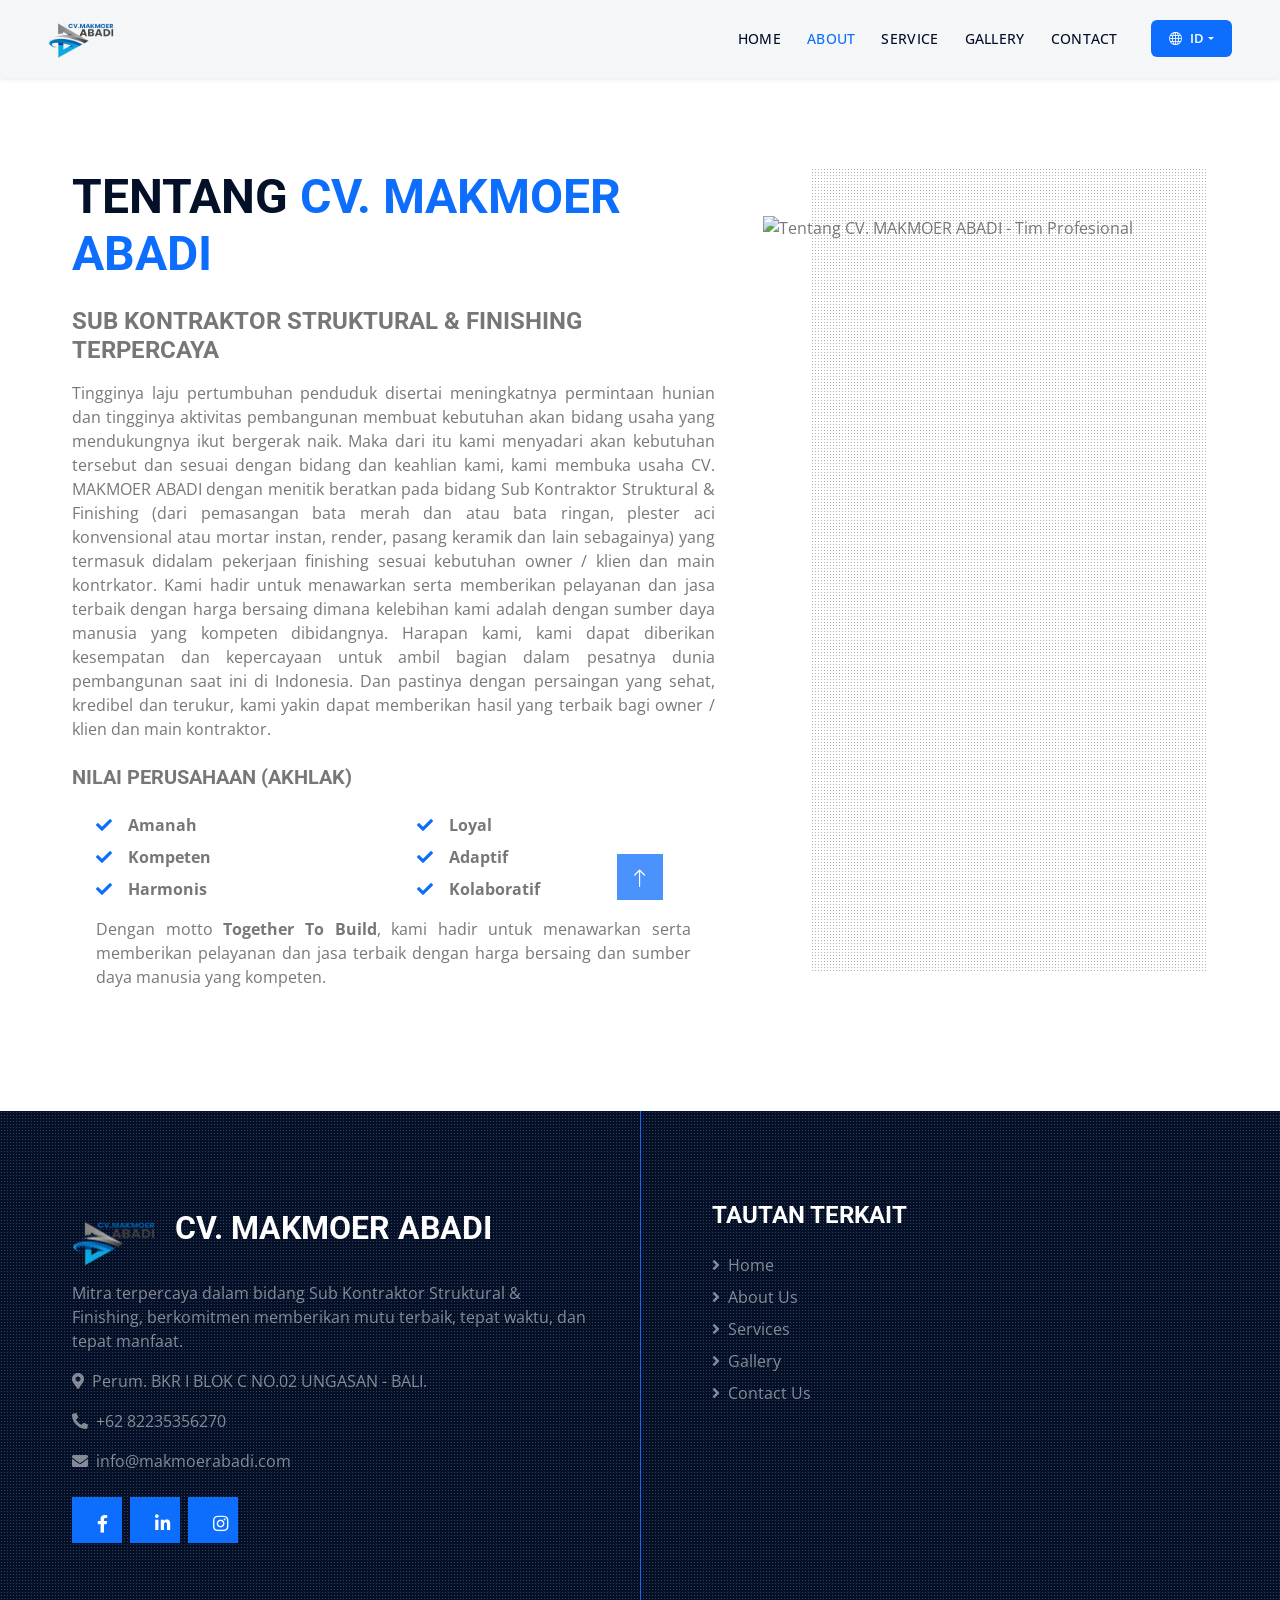
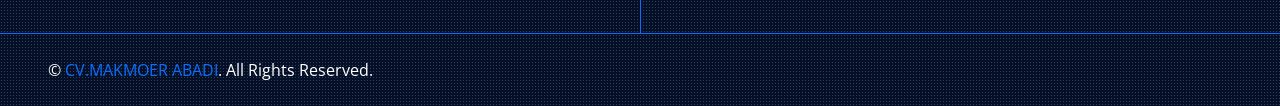
==== commit dd9f206e: "update style.css" ====
--- a/about.html
+++ b/about.html
@@ -49,7 +49,7 @@
                     <a href="testimonial.html" class="nav-item nav-link">Gallery</a>
                     <a href="contact.html" class="nav-item nav-link">Contact</a>
                     <div class="nav-item dropdown">
-                        <a href="#" class="nav-link dropdown-toggle bg-primary text-white mt-2 mt-lg-0 align-items-center justify-content-start justify-content-lg-center" data-bs-toggle="dropdown" style="display: inline-flex;">
+                        <a href="#" class="nav-link dropdown-toggle lang-toggle text-white" data-bs-toggle="dropdown">
                             <i class="bi bi-globe me-2"></i><span id="active-lang">ID</span>
                         </a>
                         <div class="dropdown-menu dropdown-menu-end">
--- a/css/style.css
+++ b/css/style.css
@@ -51,6 +51,156 @@
     padding-left: 1rem;
     padding-right: 1rem;
 }
+/* ========== FIX MOBILE & TABLET TIDAK TERLALU RAMPING (LEBIH LEBAR KONTEN) ========== */
+/* Tahap 1: Tablet (≤ 991px) - antara desktop dan mobile, dikurangi 50% padding + grid */
+@media (max-width: 991.98px) {
+    .container-fluid.py-6.px-5,
+    .container-fluid.px-5 {
+        padding-left: 1.25rem !important;
+        padding-right: 1.25rem !important;
+    }
+    .container-fluid.sticky-top.px-5 {
+        padding-left: 1rem !important;
+        padding-right: 1rem !important;
+    }
+    .footer.container-fluid.position-relative.py-6.px-5 {
+        padding-left: 1rem !important;
+        padding-right: 1rem !important;
+    }
+    .row.g-5, .row.gy-5 {
+        --bs-gutter-y: 1.25rem !important;
+        --bs-gutter-x: 1rem !important;
+    }
+    .row.g-4, .row.gy-4 {
+        --bs-gutter-y: 1rem !important;
+        --bs-gutter-x: 0.8rem !important;
+    }
+    .carousel-item,
+    .carousel-item img {
+        min-height: 320px !important;
+        max-height: 440px !important;
+    }
+    .carousel-caption h1.display-2 {
+        font-size: 1.8rem !important;
+    }
+    .carousel-caption .btn {
+        padding: 0.6rem 1.1rem !important;
+        font-size: 0.85rem;
+    }
+}
+
+/* Tahap 2: Tablet kecil (≤ 767px) - lebih kecil lagi */
+@media (max-width: 767.98px) {
+    .container-fluid.py-6.px-5,
+    .container-fluid.px-5 {
+        padding-left: 0.9rem !important;
+        padding-right: 0.9rem !important;
+    }
+    .container-fluid.sticky-top.px-5 {
+        padding-left: 0.75rem !important;
+        padding-right: 0.75rem !important;
+    }
+    .footer.container-fluid.position-relative.py-6.px-5 {
+        padding-left: 0.75rem !important;
+        padding-right: 0.75rem !important;
+    }
+    .row.g-5, .row.gy-5 {
+        --bs-gutter-y: 1.1rem !important;
+        --bs-gutter-x: 0.85rem !important;
+    }
+    .row.g-4, .row.gy-4 {
+        --bs-gutter-y: 0.95rem !important;
+        --bs-gutter-x: 0.7rem !important;
+    }
+    .carousel-caption h1.display-2 {
+        font-size: 1.5rem !important;
+    }
+}
+
+/* Tahap 3: Mobile kecil (≤ 575px) - paling kecil, padding minimal agar tidak ramping */
+@media (max-width: 575.98px) {
+    .container-fluid.py-6.px-5,
+    .container-fluid.px-5 {
+        padding-left: 0.5rem !important;
+        padding-right: 0.5rem !important;
+    }
+    .py-6 {
+        padding-top: 2rem !important;
+        padding-bottom: 2rem !important;
+    }
+    .pt-6 { padding-top: 2rem !important; }
+    .pb-6 { padding-bottom: 2rem !important; }
+    .row.g-5, .row.gy-5 {
+        --bs-gutter-y: 1rem !important;
+        --bs-gutter-x: 0.75rem !important;
+    }
+    .row.g-4, .row.gy-4 {
+        --bs-gutter-y: 0.9rem !important;
+        --bs-gutter-x: 0.6rem !important;
+    }
+    .row.gx-5 {
+        --bs-gutter-x: 0.75rem !important;
+    }
+    .container-fluid .text-center.mx-auto.mb-5 {
+        margin-bottom: 2rem !important;
+    }
+    .text-center.mx-auto.mb-5 h1 {
+        font-size: 1.6rem !important;
+        letter-spacing: 0.3px;
+    }
+    .container-fluid.sticky-top.px-5 {
+        padding-left: 0.5rem !important;
+        padding-right: 0.5rem !important;
+    }
+    .col-lg-7 {
+        padding-left: 0.25rem !important;
+        padding-right: 0.25rem !important;
+    }
+    .carousel-caption .p-3,
+    .carousel-caption {
+        padding-left: 0.5rem !important;
+        padding-right: 0.5rem !important;
+    }
+    .carousel-caption h4 {
+        font-size: 0.95rem !important;
+    }
+    .carousel-caption h1.display-2 {
+        font-size: 1.35rem !important;
+        margin-bottom: 0.75rem !important;
+    }
+    .carousel-caption .btn {
+        padding: 0.45rem 0.9rem !important;
+        font-size: 0.8rem;
+    }
+    .carousel-item,
+    .carousel-item img {
+        min-height: 280px !important;
+        max-height: 360px !important;
+    }
+    .service-item .px-4.pb-4 {
+        padding-left: 0.75rem !important;
+        padding-right: 0.75rem !important;
+    }
+    .service-item h4 { font-size: 1rem !important; }
+    .portfolio-item { margin-bottom: 2.25rem !important; }
+    .portfolio-title {
+        min-height: 80px !important;
+        bottom: -38px !important;
+        left: 10px !important;
+        right: 10px !important;
+        padding: 10px 12px !important;
+    }
+    .portfolio-title h4 { font-size: 0.9rem !important; }
+    .portfolio-btn { font-size: 60px !important; }
+    .footer.container-fluid.position-relative.py-6.px-5 {
+        padding-left: 0.5rem !important;
+        padding-right: 0.5rem !important;
+        padding-top: 2rem !important;
+        padding-bottom: 2rem !important;
+    }
+    .footer .px-4.pb-4 { padding: 0 0.5rem; }
+}
+
 @media (min-width: 576px) {
     .container-fluid.py-6.px-5,
     .container-fluid.px-5 {
@@ -441,9 +591,74 @@
         z-index: 2000 !important;
         min-width: 180px;
     }
-    .navbar .dropdown-toggle.nav-link.bg-primary {
+}
+
+/* ========== FIX LANGUAGE TOGGLE (ID / EN) RESPONSIF ========== */
+/* Mobile & Tablet (<=991.98px): Tombol bahasa FULL WIDTH, CENTER, SEKONSISTEN DENGAN NAV LINK LAIN */
+@media (max-width: 991.98px) {
+    .navbar-light .navbar-nav .nav-link.lang-toggle,
+    .navbar-dark .navbar-nav .nav-link.lang-toggle {
+        display: flex !important;
+        width: 100% !important;
+        max-width: 220px;
+        margin: 0 auto !important;
+        justify-content: center !important;
+        align-items: center !important;
+        text-align: center !important;
+        padding: 12px 1rem !important;
+        font-size: 15px !important;
+        font-weight: 600 !important;
+        text-transform: uppercase;
+        letter-spacing: 0.5px;
+        border-radius: 8px;
+        background-color: var(--primary) !important;
+        color: #fff !important;
+    }
+    .navbar-light .navbar-nav .nav-link.lang-toggle:hover,
+    .navbar-light .navbar-nav .nav-link.lang-toggle.show,
+    .navbar-dark .navbar-nav .nav-link.lang-toggle:hover,
+    .navbar-dark .navbar-nav .nav-link.lang-toggle.show {
+        background-color: #0a58ca !important;
+        color: #fff !important;
+    }
+    .navbar .nav-item.dropdown:has(.lang-toggle) {
+        display: flex;
+        flex-direction: column;
+        align-items: center;
+        width: 100%;
+    }
+    /* Dropdown menu bahasa di mobile: rata tengah toggle */
+    .navbar .dropdown-menu.lang-menu {
+        max-width: 220px;
+        margin-left: auto !important;
+        margin-right: auto !important;
+    }
+}
+/* Desktop (>=992px): Tombol bahasa RINGKAS, KOMPAK seperti semula */
+@media (min-width: 992px) {
+    .navbar-light .navbar-nav .nav-link.lang-toggle,
+    .navbar-dark .navbar-nav .nav-link.lang-toggle {
+        display: inline-flex !important;
+        align-items: center !important;
+        justify-content: center !important;
+        height: auto !important;
+        padding: 8px 18px !important;
+        font-size: 13px !important;
+        font-weight: 600 !important;
+        line-height: 1.6;
+        border-radius: 6px;
+        margin-left: 8px;
+        background-color: var(--primary) !important;
+        color: #fff !important;
         white-space: nowrap;
         cursor: pointer;
+    }
+    .navbar-light .navbar-nav .nav-link.lang-toggle:hover,
+    .navbar-light .navbar-nav .nav-link.lang-toggle.show,
+    .navbar-dark .navbar-nav .nav-link.lang-toggle:hover,
+    .navbar-dark .navbar-nav .nav-link.lang-toggle.show {
+        background-color: #0a58ca !important;
+        color: #fff !important;
     }
 }
 
